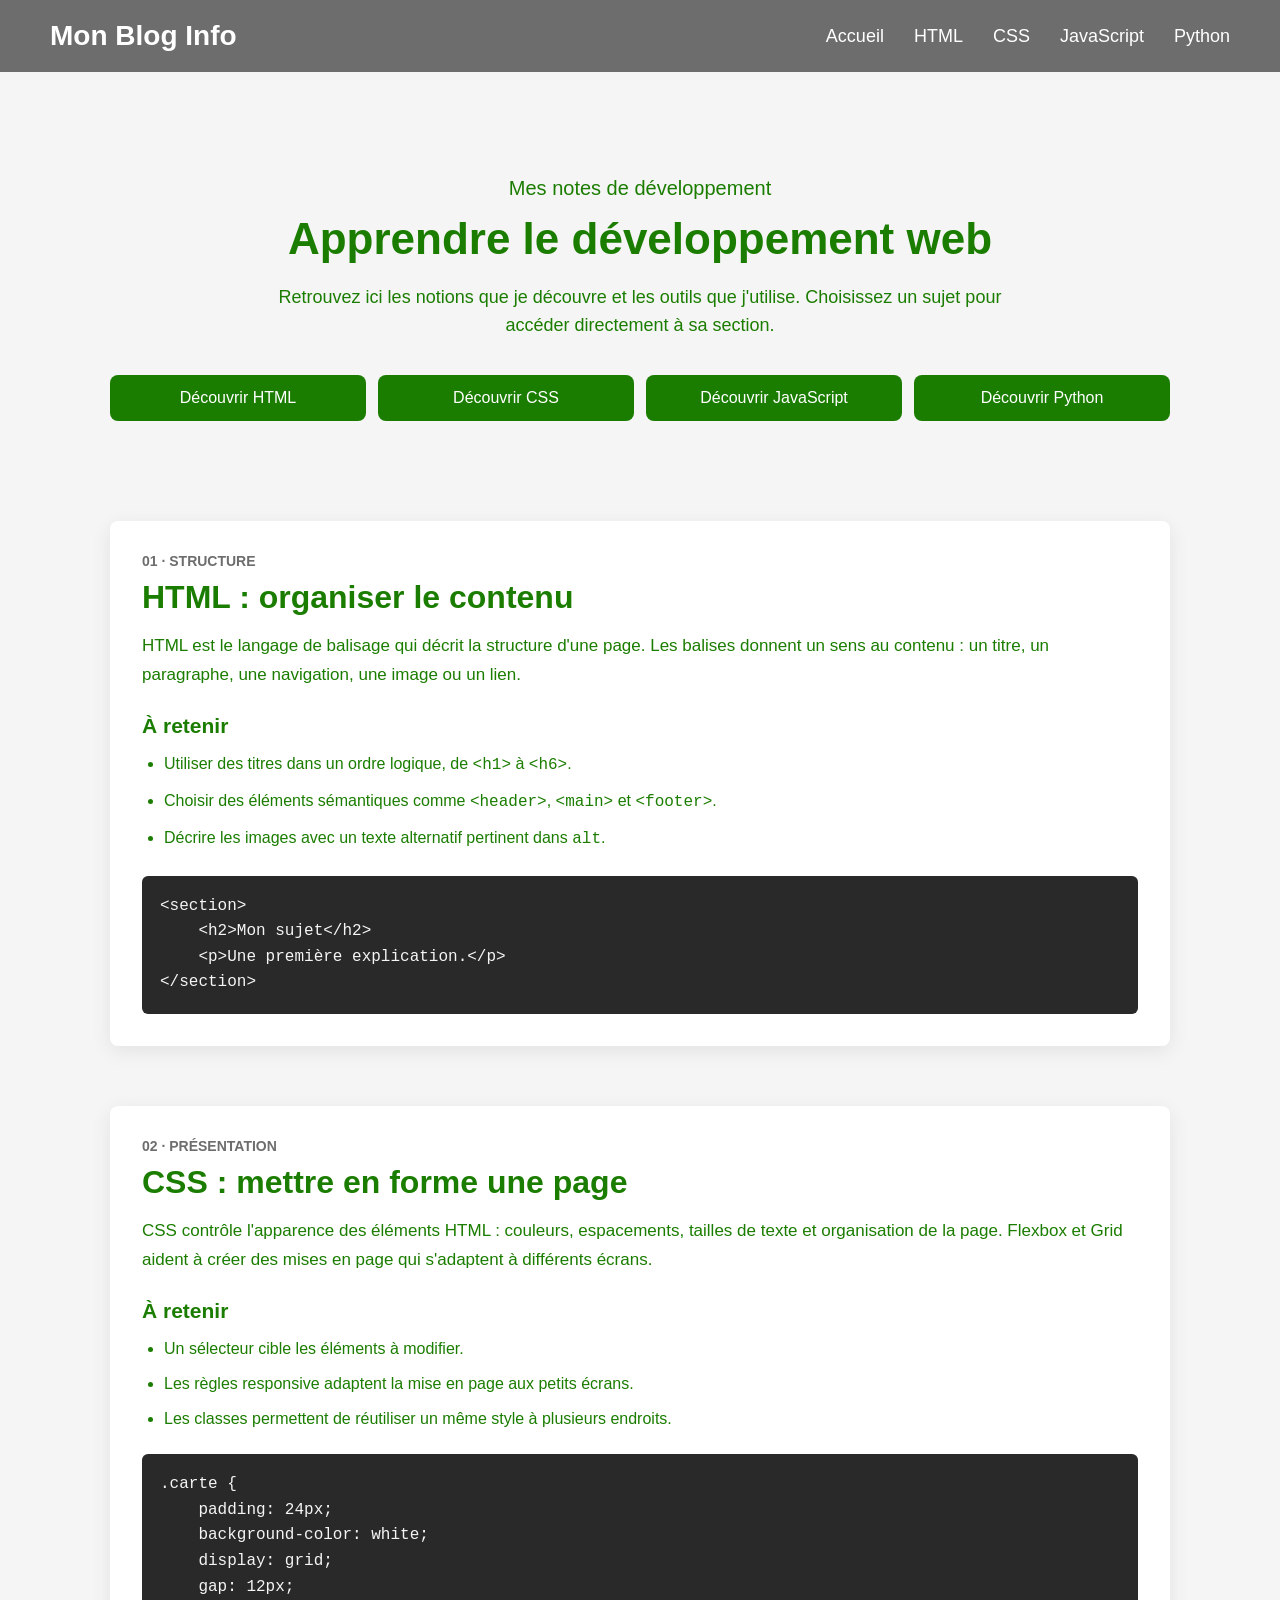
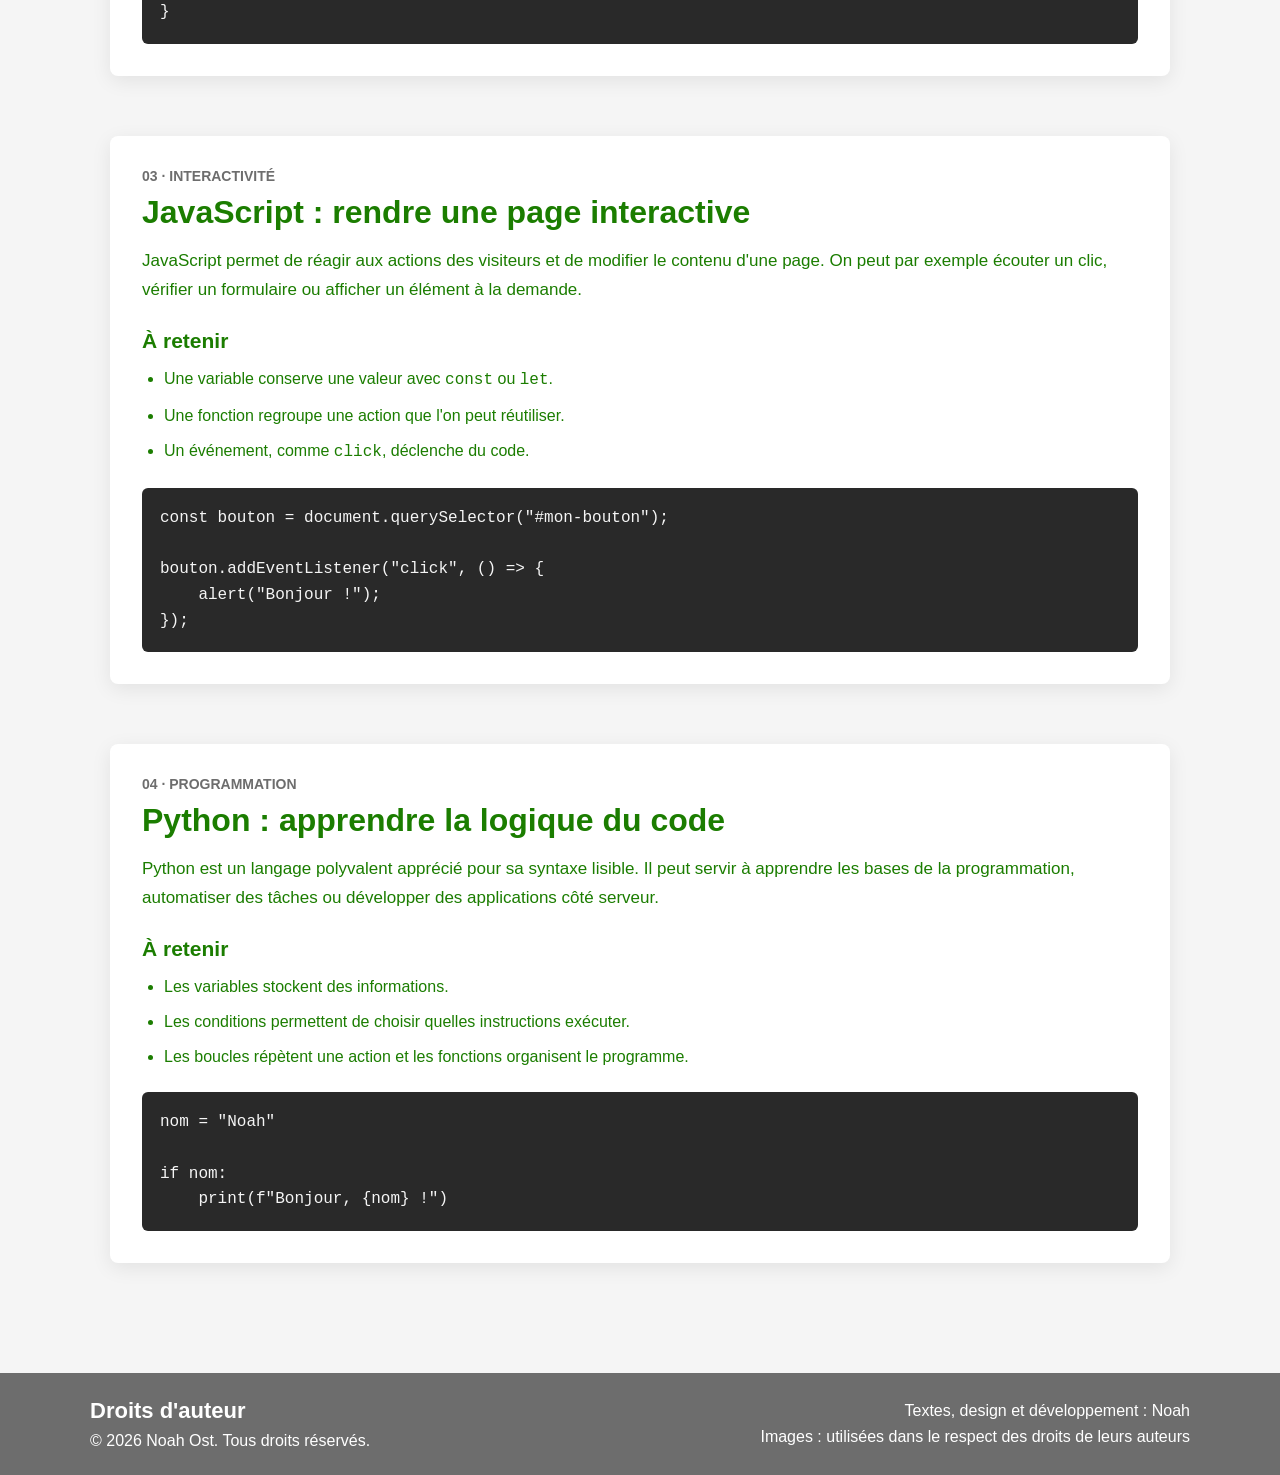
==== apprentissage.html @ 29e67298 "Add files via upload" ====
<!DOCTYPE html>
<html lang="fr">
<head>
    <meta charset="UTF-8">
    <meta name="viewport" content="width=device-width, initial-scale=1.0">
    <meta name="description" content="Mes notes et apprentissages en HTML, CSS, JavaScript, Python.">
    <title>Mes apprentissages | Mon Blog Info</title>
    <link rel="stylesheet" href="css/style.css">
</head>
<body>

    <header>
        <nav>
            <h1>Mon Blog Info</h1>
            <ul>
                <li><a href="index.html">Accueil</a></li>
                <li><a href="#html">HTML</a></li>
                <li><a href="#css">CSS</a></li>
                <li><a href="#javascript">JavaScript</a></li>
                <li><a href="#python">Python</a></li>
            </ul>
        </nav>
    </header>

    <main class="learning-main">
        <section class="learning-intro">
            <p class="intro">Mes notes de développement</p>
            <h2>Apprendre le <span>développement web</span></h2>
            <p>
                Retrouvez ici les notions que je découvre et les outils que j'utilise.
                Choisissez un sujet pour accéder directement à sa section.
            </p>

            <nav class="topic-nav" aria-label="Choisir un sujet">
                <a href="#html">Découvrir HTML</a>
                <a href="#css">Découvrir CSS</a>
                <a href="#javascript">Découvrir JavaScript</a>
                <a href="#python">Découvrir Python</a>
            </nav>
        </section>

        <section id="html" class="learning-topic">
            <p class="topic-label">01 · Structure</p>
            <h2>HTML : organiser le contenu</h2>
            <p>
                HTML est le langage de balisage qui décrit la structure d'une page.
                Les balises donnent un sens au contenu : un titre, un paragraphe,
                une navigation, une image ou un lien.
            </p>
            <h3>À retenir</h3>
            <ul>
                <li>Utiliser des titres dans un ordre logique, de <code>&lt;h1&gt;</code> à <code>&lt;h6&gt;</code>.</li>
                <li>Choisir des éléments sémantiques comme <code>&lt;header&gt;</code>, <code>&lt;main&gt;</code> et <code>&lt;footer&gt;</code>.</li>
                <li>Décrire les images avec un texte alternatif pertinent dans <code>alt</code>.</li>
            </ul>
            <pre><code>&lt;section&gt;
    &lt;h2&gt;Mon sujet&lt;/h2&gt;
    &lt;p&gt;Une première explication.&lt;/p&gt;
&lt;/section&gt;</code></pre>
        </section>

        <section id="css" class="learning-topic">
            <p class="topic-label">02 · Présentation</p>
            <h2>CSS : mettre en forme une page</h2>
            <p>
                CSS contrôle l'apparence des éléments HTML : couleurs, espacements,
                tailles de texte et organisation de la page. Flexbox et Grid aident
                à créer des mises en page qui s'adaptent à différents écrans.
            </p>
            <h3>À retenir</h3>
            <ul>
                <li>Un sélecteur cible les éléments à modifier.</li>
                <li>Les règles responsive adaptent la mise en page aux petits écrans.</li>
                <li>Les classes permettent de réutiliser un même style à plusieurs endroits.</li>
            </ul>
            <pre><code>.carte {
    padding: 24px;
    background-color: white;
    display: grid;
    gap: 12px;
}</code></pre>
        </section>

        <section id="javascript" class="learning-topic">
            <p class="topic-label">03 · Interactivité</p>
            <h2>JavaScript : rendre une page interactive</h2>
            <p>
                JavaScript permet de réagir aux actions des visiteurs et de modifier
                le contenu d'une page. On peut par exemple écouter un clic, vérifier
                un formulaire ou afficher un élément à la demande.
            </p>
            <h3>À retenir</h3>
            <ul>
                <li>Une variable conserve une valeur avec <code>const</code> ou <code>let</code>.</li>
                <li>Une fonction regroupe une action que l'on peut réutiliser.</li>
                <li>Un événement, comme <code>click</code>, déclenche du code.</li>
            </ul>
            <pre><code>const bouton = document.querySelector("#mon-bouton");

bouton.addEventListener("click", () =&gt; {
    alert("Bonjour !");
});</code></pre>
        </section>

        <section id="python" class="learning-topic">
            <p class="topic-label">04 · Programmation</p>
            <h2>Python : apprendre la logique du code</h2>
            <p>
                Python est un langage polyvalent apprécié pour sa syntaxe lisible.
                Il peut servir à apprendre les bases de la programmation, automatiser
                des tâches ou développer des applications côté serveur.
            </p>
            <h3>À retenir</h3>
            <ul>
                <li>Les variables stockent des informations.</li>
                <li>Les conditions permettent de choisir quelles instructions exécuter.</li>
                <li>Les boucles répètent une action et les fonctions organisent le programme.</li>
            </ul>
            <pre><code>nom = "Noah"

if nom:
    print(f"Bonjour, {nom} !")</code></pre>
        </section>

    </main>

    <footer class="site-footer">
        <div class="footer-content">
            <div>
                <h2>Droits d'auteur</h2>
                <p>&copy; 2026 Noah Ost. Tous droits réservés.</p>
            </div>
            <ul class="copyright-details">
                <li>Textes, design et développement : Noah</li>
                <li>Images : utilisées dans le respect des droits de leurs auteurs</li>
            </ul>
        </div>
    </footer>

</body>
</html>
---- css/style.css ----
/* Enlève les marges par défaut */
* {
    margin: 0;
    padding: 0;
    box-sizing: border-box;
}

body {
    font-family: Arial, sans-serif;
    background-color: #f5f5f5;
    color: #1b7d00;
}

/* HEADER */
header {
    background-color: #6d6d6d;
    color: white;
    padding: 20px 50px;
}

/* FOOTER */
.site-footer {
    background-color: #6d6d6d;
    color: white;
    padding: 25px 50px;
}

.footer-content {
    max-width: 1100px;
    margin: auto;
    display: flex;
    justify-content: space-between;
    align-items: center;
    gap: 24px;
}

.footer-content h2 {
    font-size: 22px;
    margin-bottom: 8px;
}

.copyright-details {
    list-style: none;
    text-align: right;
    line-height: 1.6;
}

/* BARRE DE NAVIGATION */
nav {
    display: flex;
    justify-content: space-between;
    align-items: center;
}

nav h1 {
    font-size: 28px;
}

/* MENU */
nav ul {
    display: flex;
    gap: 30px;
    list-style: none;
}

nav a {
    color: white;
    text-decoration: none;
    font-size: 18px;
}

nav a:hover {
    color: #1b7d00;
}

/* CONTENU */
main {
    max-width: 1100px;
    margin: auto;
    padding: 50px 20px;
}

section {
    margin-bottom: 60px;
}

section h2 {
    margin-bottom: 15px;
}



/* ACCEUIL */

.hero {
    min-height: 600px;
    display: flex;
    align-items: center;
}

.hero-content {
    max-width: 700px;
}

.hero .intro {
    font-size: 20px;
    margin-bottom: 15px;
}

.hero h2 {
    font-size: 55px;
    line-height: 1.1;
    margin-bottom: 20px;
}

.hero h2 span {
    color: #1b7d00;
}

.hero-content > p {
    font-size: 18px;
    line-height: 1.6;
}

/* BOUTONS */

.hero-buttons {
    display: flex;
    gap: 15px;
    margin-top: 30px;
}

.btn,
.btn-secondary {
    padding: 14px 24px;
    border-radius: 8px;
    text-decoration: none;
}

.btn {
    background-color: #1b7d00;
    color: white;
}

.btn-secondary {
    border: 2px solid #1b7d00;
    color: #1b7d00;
}

.btn:hover {
    background-color: #155c00;
}

.btn-secondary:hover {
    background-color: #155c00;
    color: white;
}


/* À PROPOS */

.about {
    padding: 80px 0;
}

.about h2 {
    font-size: 40px;
    margin-bottom: 20px;
}

.about-text {
    max-width: 700px;
    font-size: 18px;
    line-height: 1.7;
    margin-bottom: 50px;
}

.about h3 {
    font-size: 28px;
    margin-bottom: 25px;
}

/* COMPÉTENCES */

.skills {
    display: grid;
    grid-template-columns: repeat(3, 1fr);
    gap: 25px;
}

.skill-card {
    background-color: white;
    padding: 30px;
    border-radius: 12px;

    box-shadow: 0 5px 20px rgba(0, 0, 0, 0.08);

    transition: transform 0.3s ease;
}

.skill-card:hover {
    transform: translateY(-8px);
}

.skill-card h4 {
    font-size: 24px;
    color: #1b7d00;
    margin-bottom: 15px;
}

.skill-card p {
    line-height: 1.6;
}

/* PROJETS */

.projects {
    padding: 80px 0;
}

.projects h2 {
    font-size: 40px;
    margin-bottom: 15px;
}

.projects-intro {
    font-size: 18px;
    margin-bottom: 40px;
}

.projects-grid {
    display: grid;
    grid-template-columns: repeat(2, 1fr);
    gap: 30px;
}

.project-card {
    background-color: white;
    border-radius: 12px;
    overflow: hidden;
    box-shadow: 0 5px 20px rgba(0, 0, 0, 0.08);
}

.project-image {
    height: 200px;
    background-color: #1b7d00;

    display: flex;
    justify-content: center;
    align-items: center;

    color: white;
    font-size: 30px;
    font-weight: bold;
}

.project-content {
    padding: 25px;
}

.project-content h3 {
    font-size: 24px;
    margin-bottom: 15px;
}

.project-content p {
    line-height: 1.6;
    margin-bottom: 20px;
}

/* TECHNOLOGIES */

.technologies {
    display: flex;
    gap: 10px;
    margin-bottom: 25px;
}

.technologies span {
    background-color: #eee7ff;
    color: #1b7d00;

    padding: 7px 12px;
    border-radius: 20px;

    font-size: 14px;
}

/* BOUTON PROJET */

.project-btn {
    display: inline-block;

    background-color: #1b7d00;
    color: white;

    padding: 12px 20px;
    border-radius: 8px;

    text-decoration: none;
}

.project-card > .project-btn {
    display: block;
    width: fit-content;
    margin: 0 auto 25px;
}

.project-btn:hover {
    background-color: #6525d3;
}

/* APPRENTISSAGES */
.learning-intro {
    padding: 55px 0 20px;
    text-align: center;
}

.learning-intro .intro {
    font-size: 20px;
    margin-bottom: 14px;
}

.learning-intro h2 {
    font-size: 44px;
    line-height: 1.15;
    margin-bottom: 18px;
}

.learning-intro h2 span {
    color: #1b7d00;
}

.learning-intro > p:not(.intro) {
    max-width: 760px;
    margin: 0 auto;
    font-size: 18px;
    line-height: 1.6;
}

.topic-nav {
    display: grid;
    grid-template-columns: repeat(auto-fit, minmax(150px, 1fr));
    gap: 12px;
    margin: 35px 0 20px;
}

.topic-nav a {
    display: block;
    padding: 14px 16px;
    border-radius: 8px;
    background-color: #1b7d00;
    color: white;
    text-decoration: none;
    font-size: 16px;
    transition: background-color 0.2s ease, transform 0.2s ease;
}

.topic-nav a:hover {
    background-color: #155c00;
    transform: translateY(-2px);
}

.learning-topic {
    padding: 32px;
    border-radius: 8px;
    background-color: white;
    box-shadow: 0 5px 20px rgba(0, 0, 0, 0.08);
    scroll-margin-top: 24px;
}

.topic-label {
    margin-bottom: 10px;
    color: #6d6d6d;
    font-size: 14px;
    font-weight: bold;
    text-transform: uppercase;
}

.learning-topic h2 {
    color: #1b7d00;
    font-size: 32px;
    margin-bottom: 16px;
}

.learning-topic p:not(.topic-label) {
    font-size: 17px;
    line-height: 1.7;
}

.learning-topic h3 {
    margin: 24px 0 12px;
    font-size: 21px;
}

.learning-topic ul {
    padding-left: 22px;
    line-height: 1.7;
}

.learning-topic li {
    margin-bottom: 8px;
}

.learning-topic code {
    font-family: Consolas, "Courier New", monospace;
}

.learning-topic pre {
    overflow-x: auto;
    margin-top: 22px;
    padding: 18px;
    border-radius: 6px;
    background-color: #292929;
    color: #f5f5f5;
    line-height: 1.6;
}


/* RESPONSIVE TABLETTE */

@media (max-width: 900px) {

    .footer-content {
        flex-direction: column;
        align-items: flex-start;
    }

    .copyright-details {
        text-align: left;
    }

    nav {
        flex-direction: column;
        gap: 20px;
    }

    nav ul {
        flex-wrap: wrap;
        justify-content: center;
    }

    .skills {
        grid-template-columns: repeat(2, 1fr);
    }

    .projects-grid {
        grid-template-columns: 1fr;
    }

    .hero h2 {
        font-size: 45px;
    }

    .learning-intro h2 {
        font-size: 38px;
    }
}

@media (max-width: 600px) {
    .learning-topic {
        padding: 24px 20px;
    }

    .learning-topic h2 {
        font-size: 27px;
    }

    .learning-intro h2 {
        font-size: 34px;
    }
}

/* CONTACT */

.contact {
    padding: 80px 0;
}

.contact h2 {
    font-size: 40px;
    margin-bottom: 15px;
}

.contact-intro {
    font-size: 18px;
    margin-bottom: 40px;
}

.contact-form {
    max-width: 700px;
}

.form-group {
    display: flex;
    flex-direction: column;
    margin-bottom: 20px;
}

.form-group label {
    margin-bottom: 8px;
    font-weight: bold;
}

.form-group input,
.form-group textarea {
    padding: 14px;

    border: 1px solid #ccc;
    border-radius: 8px;

    font-size: 16px;
    font-family: Arial, sans-serif;

    outline: none;
}

.form-group input:focus,
.form-group textarea:focus {
    border-color: #6d6d6d;
}

.contact-btn {
    background-color: #6d6d6d;
    color: white;

    border: none;
    border-radius: 8px;

    padding: 14px 25px;

    font-size: 16px;
    cursor: pointer;
}

.contact-btn:hover {
    background-color: #6525d3;
}


/* Image Photo de profile */

.hero {
    min-height: 600px;

    display: flex;
    align-items: center;
    justify-content: space-between;

    gap: 50px;
}

.hero-content {
    max-width: 650px;
}

.hero-image img {
    width: 350px;
    height: 350px;

    object-fit: cover;

    border-radius: 20px;

    box-shadow: 0 10px 30px rgb(0, 0, 0);
}

/* Image Photo a propos Projet 1 */

.project-image {
    height: 220px;
    overflow: hidden;
}

.project-image img {
    width: 100%;
    height: 100%;

    object-fit: cover;

    transition: transform 0.3s ease;
}

.project-card:hover .project-image img {
    transform: scale(1.05);
}
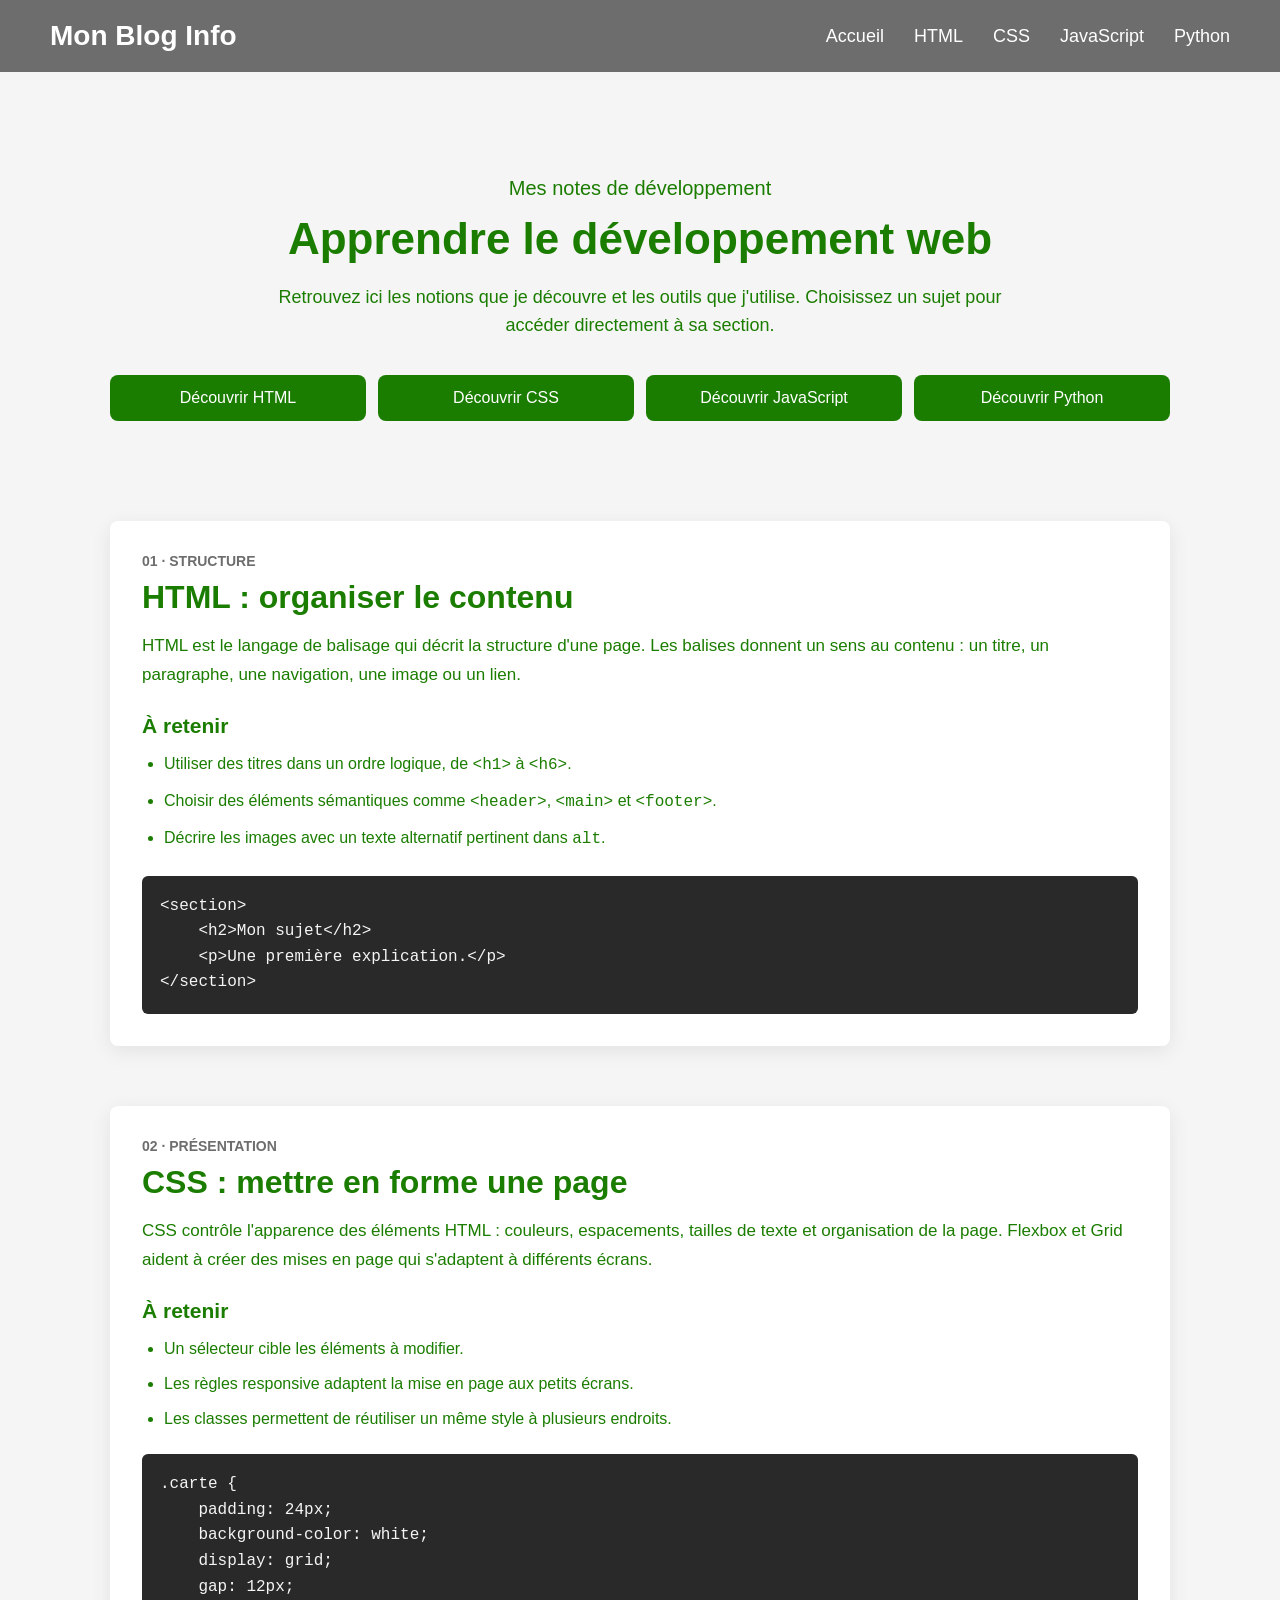
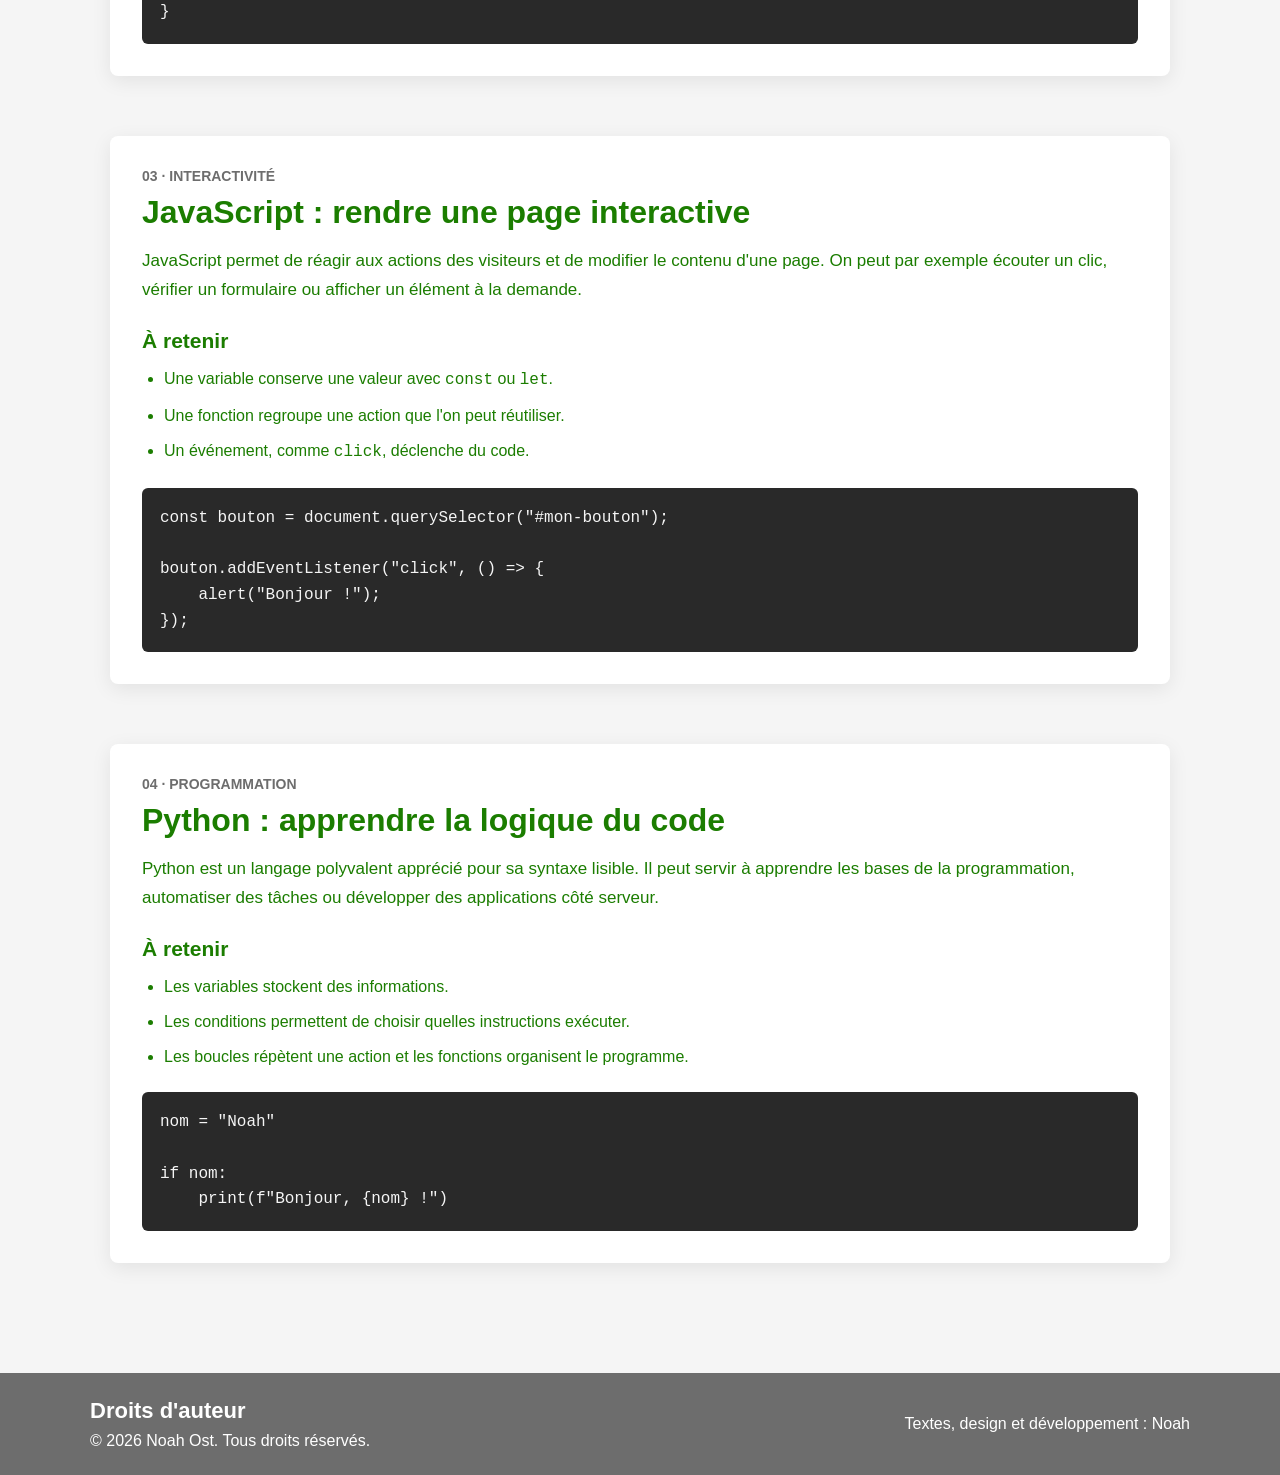
==== commit eece0959: "Add files via upload" ====
--- a/apprentissage.html
+++ b/apprentissage.html
@@ -132,7 +132,6 @@
             </div>
             <ul class="copyright-details">
                 <li>Textes, design et développement : Noah</li>
-                <li>Images : utilisées dans le respect des droits de leurs auteurs</li>
             </ul>
         </div>
     </footer>
--- a/css/style.css
+++ b/css/style.css
@@ -304,6 +304,13 @@
     display: block;
     width: fit-content;
     margin: 0 auto 25px;
+}
+
+.project-content > .project-btn {
+    display: block;
+    width: fit-content;
+    margin: 0 auto;
+    transform: translateY(10px);
 }
 
 .project-btn:hover {
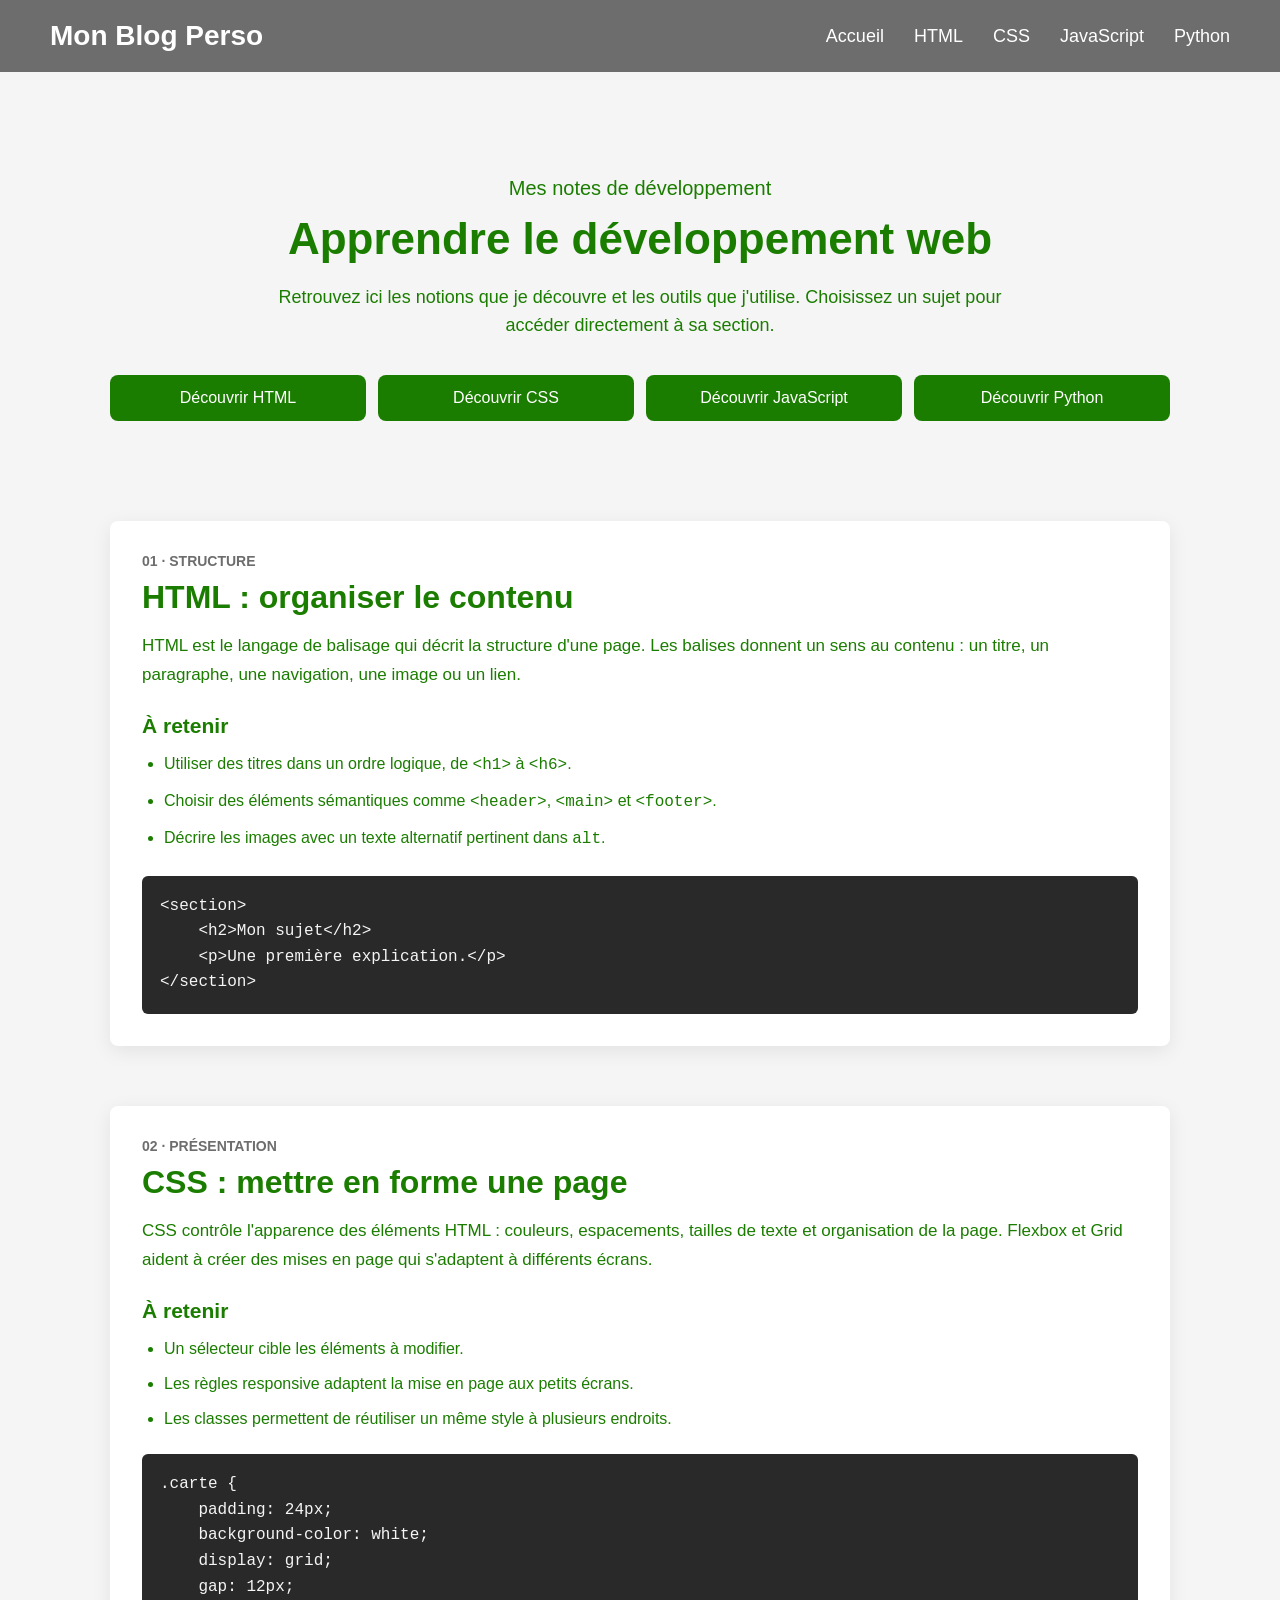
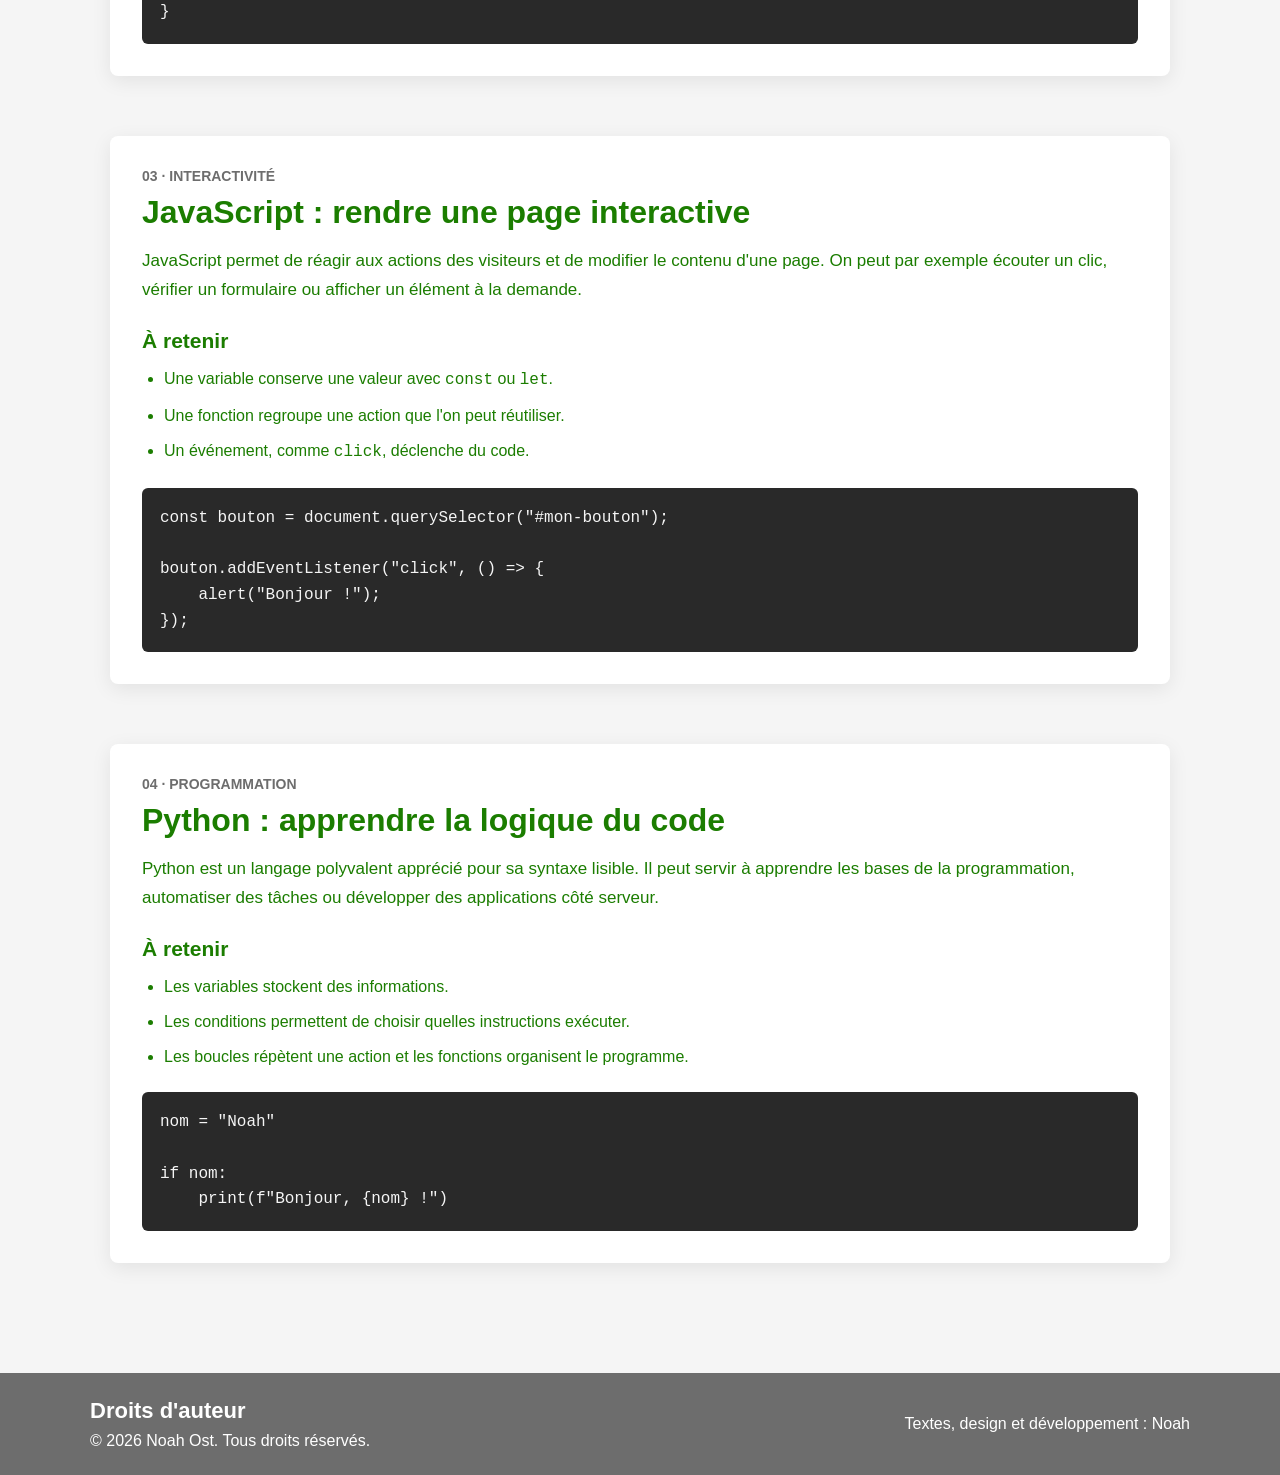
==== commit 5acf2d38: "modif apprentissage.htmlk" ====
--- a/apprentissage.html
+++ b/apprentissage.html
@@ -11,7 +11,7 @@
 
     <header>
         <nav>
-            <h1>Mon Blog Info</h1>
+            <h1>Mon Blog Perso</h1>
             <ul>
                 <li><a href="index.html">Accueil</a></li>
                 <li><a href="#html">HTML</a></li>
